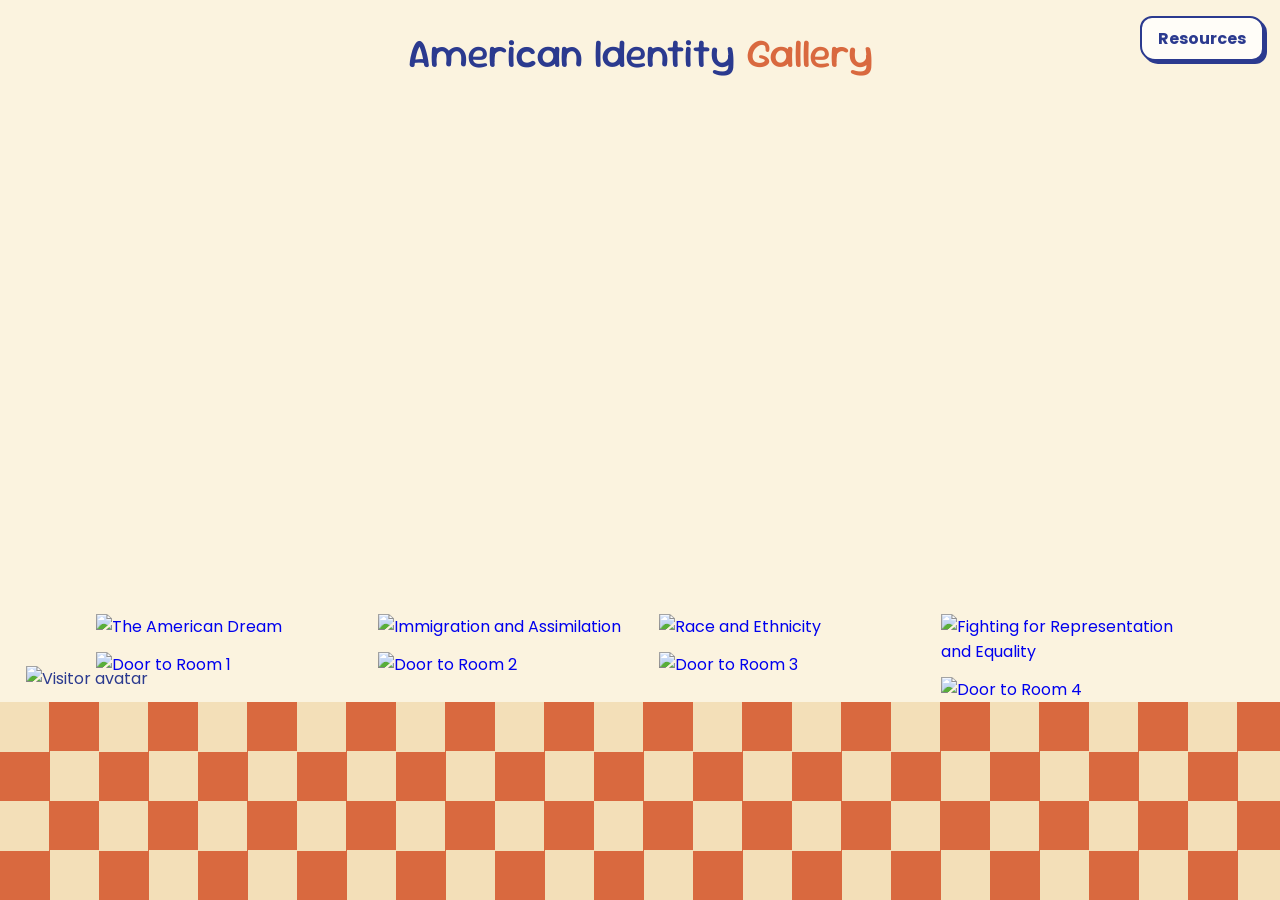
==== index.html @ 612f639c "Initial commit" ====
<!DOCTYPE html>
<html>
    <head>
        <meta charset="UTF-8">
        <meta name="viewport" content="width=device-width, initial-scale=1">
        <title>American Identity Gallery</title>
        <link href="https://fonts.googleapis.com/css2?family=Sour+Gummy:wght@400;600&family=Poppins:wght@400;500;600&display=swap" rel="stylesheet">
        <link rel="stylesheet" href="css/style.css">
    </head>

    <body class="home">
        <a class="nav-btn nav-right" href="resources.html">Resources</a>
        <h1 class="title">American Identity <em>Gallery</em></h1>

        <!-- flex row holding 4 doors with link to each room -->
        <main class="doors">
            <a class="door" href="room1.html">
                <img class="plaque-img" src="images/plaque1.png" alt="The American Dream">
                <img class="door-img" src="images/door1.png" alt="Door to Room 1">
            </a>
            <a class="door" href="room2.html">
                <img class="plaque-img" src="images/plaque2.png" alt="Immigration and Assimilation">
                <img class="door-img" src="images/door2.png" alt="Door to Room 2">
            </a>
            <a class="door" href="room3.html">
                <img class="plaque-img" src="images/plaque3.png" alt="Race and Ethnicity">
                <img class="door-img" src="images/door3.png" alt="Door to Room 3">
            </a>
            <a class="door" href="room4.html">
                <img class="plaque-img" src="images/plaque4.png" alt="Fighting for Representation and Equality">
                <img class="door-img" src="images/door4.png" alt="Door to Room 4">
            </a>
        </main>

        <!-- avatar in bottom-left corner -->
        <img class="home-avatar" src="images/avatar-stand.png" alt="Visitor avatar">
    </body>
</html>
---- css/style.css ----
:root {
    --cream: #fbf3df;   /* page background */
    --paper: #fffdf8;   /* cards and plaques */
    --ink:   #2b3a8f;   /* blue linework color */
    --terra: #d9693f;   /* terracotta floor + accents */
    --tan:   #f3dfb8;   /* light checker tile */
    --serif: "Sour Gummy", sans-serif;
    --sans: "Poppins", sans-serif;
}

/* ---------- RESET ---------- */
* { box-sizing: border-box; margin: 0; }
body { font-family: var(--sans); color: var(--ink); background: var(--cream); }

/* ---------- NAV BUTTONS ---------- */
.nav-btn {
    position: fixed; top: 16px; z-index: 50;
    padding: 8px 16px; background: var(--paper); color: var(--ink);
    border: 2px solid var(--ink); border-radius: 12px 14px 12px 15px;
    box-shadow: 3px 3px 0 var(--ink); text-decoration: none; font-weight: 700;
    transition: transform .1s;
}
.nav-btn:hover { transform: translate(-2px, -2px); }
.nav-left { left: 16px; }
.nav-right {right: 16px; }

/* ---------- HOME PAGE ---------- */
body.home { height: 100vh; overflow: hidden; position: relative; }
.title { font-family: var(--serif); font-weight: 500; text-align: center; padding-top: 3vh; font-size: 4.5vh; }
.title em { font-style: normal; color: var(--terra); }
.doors {
    position: absolute; left: 0; right: 0; bottom: 22vh;
    display: flex; justify-content: center; gap: 3vw;
}
.door { width: 19vw; display: flex; flex-direction: column; align-items: center; text-decoration: none; transition: transform .15s; }
.door:hover { transform: translateY(-6px); }
.door img { width: 100%; display: block; }
.plaque-img { margin-bottom: 1.5vh; max-height: 14vh; object-fit: contain; }
.door-img {max-height: 50vh; object-fit: contain; }
body.home::after {                          /* the checkered floor drawn w/ pure CSS */
    content: ""; position: absolute; left: 0; right: 0; bottom: 0; height: 22vh;
    background: repeating-conic-gradient(var(--terra) 0 25%, var(--tan) 0 50%) 0 0 / 11vh 11vh;
}
.home-avatar { position: absolute; left: 2vw; bottom: 2vh; height: 24vh; z-index: 5; }

/* ---------- ROOM PAGE ---------- */
body.room { height: 100vh; overflow: hidden; }
#viewport { position: relative; width: 100%; height: 100vh; overflow: hidden; }
#world { position: relative; height: 100%; will-change: transform; }    /* width set by JS */
#floor {
    position: absolute; left: 0; right: 0; bottom: 0; height: 22vh;
    background: repeating-conic-gradient(var(--tera) 0 25%, var(--tan) 0 50%) 0 0 / 11vh 11vh;
}
#door { position: absolute; left: 40px; bottom: 22vh; height: 55vh; }
#door img { height: 100%; }
#avatar { position: absolute; bottom: 4vh; height: 26vh; z-index: 5; }

/* each artifact = a piece (art + pedestal/frame) plus a plaque */
.item {
    position: absolute; display: flex; align-items: center;
    gap: 1.5vh; transform: translateX(-50%);
}
.item.wall { bottom: 38vh; }    /* hangs above floor line */
.item.floor { bottom: 12vh; }   /* stands on floor */
.item.pedestal { bottom: 12vh; }

/* plaque position w/ direction chosen by class from room.js */
.item.plaque-below { flex-direction: column; }
.item.plaque-right { flex-direction: row; }
.item.plaque-left { flex-direction: row-reverse; }

/* art + pedestal stack */
.piece { display: flex; flex-direction: column; align-items: center; }
.art { max-height: 32vh; max-width: 30vw; display: block; }

/* fallback look if didn't supply frame image */
.item.wall .art.plain {
    border: 8px solid var(--paper); outline: 3px solid var(--ink);
    box-shadow: 4px 6px 0 rgba(43, 58, 143, .25);
}

/* custom frame sits on top of art and extends past its edges */
.frame-wrap { position: relative; display: inline-block; }
.frame {
    position: absolute;
    left: var(--inset); top: var(--inset);
    width: calc(100% - 2 * var(--inset));
    height: calc(100% - 2 * var(--inset));
    pointer-events: none;
}

/* custom pedestal sits under art */
.pedestal { display: block; margin-top: -2px; }

.plaque {
    max-width: 18vw; padding: 6px 12px; cursor: pointer;
    background: var(--paper); border: 2px solid var(--ink); border-radius: 8px;
    font-size: 1.5vh; text-align: center; box-shadow: 2px 2px 0 var(--ink);
    transform: rotate(-1.5deg); transition: transform .12s;
}
.plaque:hover { transform: rotate(0) scale(1.06); }
.plaque b { font-family: var(--serif); font-size: 2vh; display: block; }
.hint { position: fixed; bottom: 1.5vh; left: 50%; transform: translateX(-50%);
        background: var(--paper); padding: 4px 12px; border-radius: 10px; font-size: 13px; z-index: 40; }

/* ---------- POP-UP CARD ---------- */
#overlay { position: fixed; inset: 0; z-index: 100; display: flex; 
           align-items: center; justify-content: center;
           background: rgba(30, 30, 50, .55); }
#overlay[hidden] { display: none; }
.card { position: relative; width: min(480px, 85vw); max-height: 75vh; overflow-y: auto;
        background: var(--paper); border: 3px solid var(--ink); border-radius: 18px;
        padding: 28px; box-shadow: 6px 6px 0 var(--ink); }
.card h2 { font-family: var(--serif); font-size: 30px; margin-bottom: 4px; }
#card-meta { font-size: 13px; color: var(--terra); margin-bottom: 12px; font-weight: 700; }
#card-body { line-height: 1.7; white-space: pre-line; }
#close { position: absolute; top: 10px; right: 14px; font-size: 28px; background: none;
         border: 0; color: var(--ink); cursor: pointer; }

/* ---------- RESOURCES PAGE ---------- */
body.resources { background: var(--terra); min-height: 100vh; padding: 90px 20px 40px; }
.paper { max-width: 760px; margin: 0 auto; background: #fff; padding: 40px; border-radius: 14px; color: #222; }
.paper h2 { font-family: var(--serif); margin-bottom: 20px; color: var(--ink); }
.paper li { margin: 0 0 14px 20px; line-height: 1.5; }
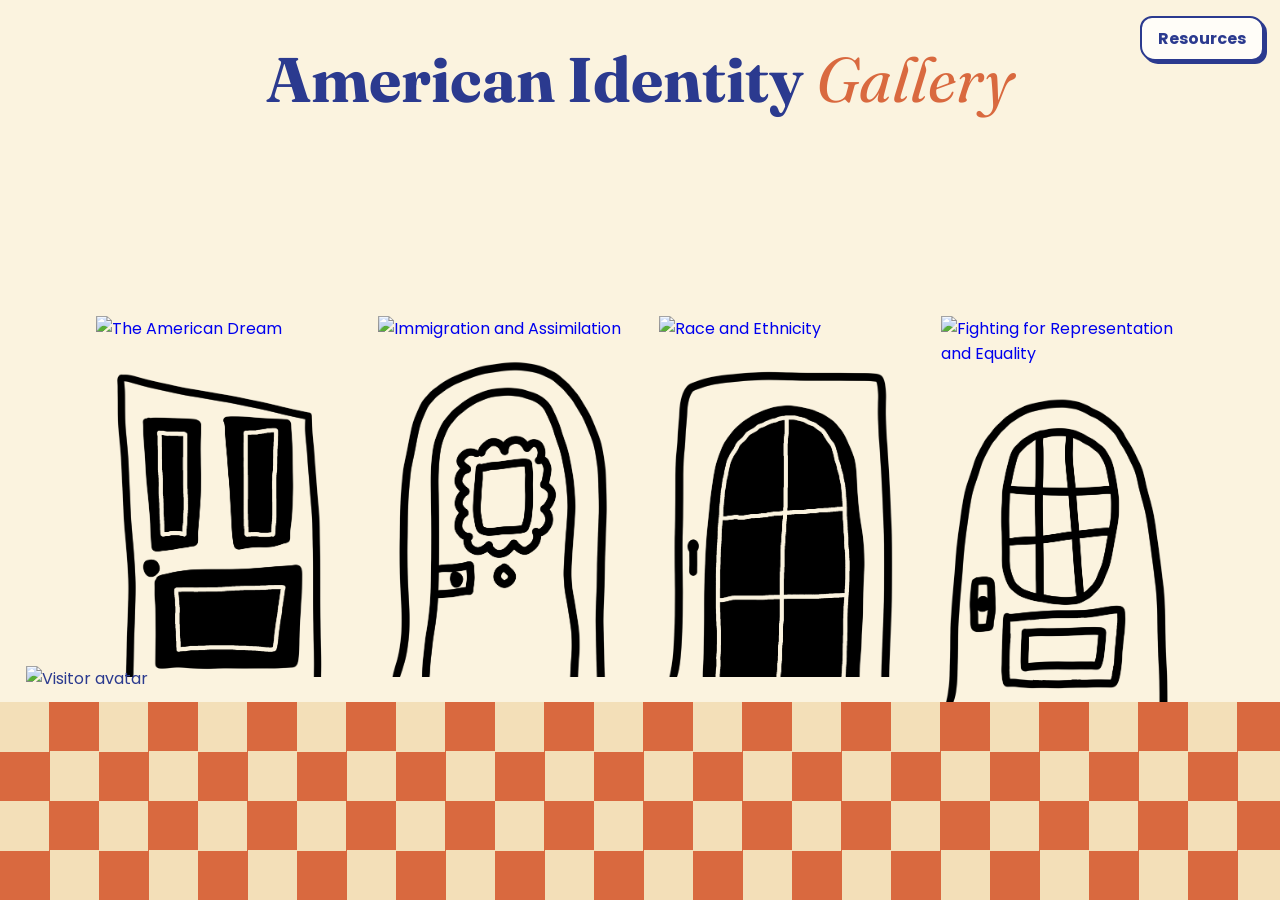
==== commit c8a8ec66: "Changed heading font to Fraunces and increased title size" ====
--- a/index.html
+++ b/index.html
@@ -4,7 +4,7 @@
         <meta charset="UTF-8">
         <meta name="viewport" content="width=device-width, initial-scale=1">
         <title>American Identity Gallery</title>
-        <link href="https://fonts.googleapis.com/css2?family=Sour+Gummy:wght@400;600&family=Poppins:wght@400;500;600&display=swap" rel="stylesheet">
+        <link href="https://fonts.googleapis.com/css2?family=Fraunces:ital,wght@0,400;0,500;0,700;1,400;1,500&family=Poppins:wght@400;500;600&display=swap" rel="stylesheet">
         <link rel="stylesheet" href="css/style.css">
     </head>
 
--- a/css/style.css
+++ b/css/style.css
@@ -4,7 +4,7 @@
     --ink:   #2b3a8f;   /* blue linework color */
     --terra: #d9693f;   /* terracotta floor + accents */
     --tan:   #f3dfb8;   /* light checker tile */
-    --serif: "Sour Gummy", sans-serif;
+    --serif: "Fraunces", serif;
     --sans: "Poppins", sans-serif;
 }
 
@@ -26,8 +26,8 @@
 
 /* ---------- HOME PAGE ---------- */
 body.home { height: 100vh; overflow: hidden; position: relative; }
-.title { font-family: var(--serif); font-weight: 500; text-align: center; padding-top: 3vh; font-size: 4.5vh; }
-.title em { font-style: normal; color: var(--terra); }
+.title { font-family: var(--serif); font-weight: 700; text-align: center; padding-top: 5vh; font-size: 7vh; line-height: 1.1; }
+.title em { font-weight: 400; font-style: italic; color: var(--terra); }
 .doors {
     position: absolute; left: 0; right: 0; bottom: 22vh;
     display: flex; justify-content: center; gap: 3vw;
@@ -53,7 +53,15 @@
 }
 #door { position: absolute; left: 40px; bottom: 22vh; height: 55vh; }
 #door img { height: 100%; }
-#avatar { position: absolute; bottom: 4vh; height: 26vh; z-index: 5; }
+#avatar {
+    position: absolute; bottom: 4vh; z-index: 5;
+    height: 26vh;
+    aspect-ratio: 7 / 10;
+}
+#avatar img {
+    position: absolute; left: 0; bottom: 0;
+    width: 100%; height: 100%;
+}
 
 /* each artifact = a piece (art + pedestal/frame) plus a plaque */
 .item {
